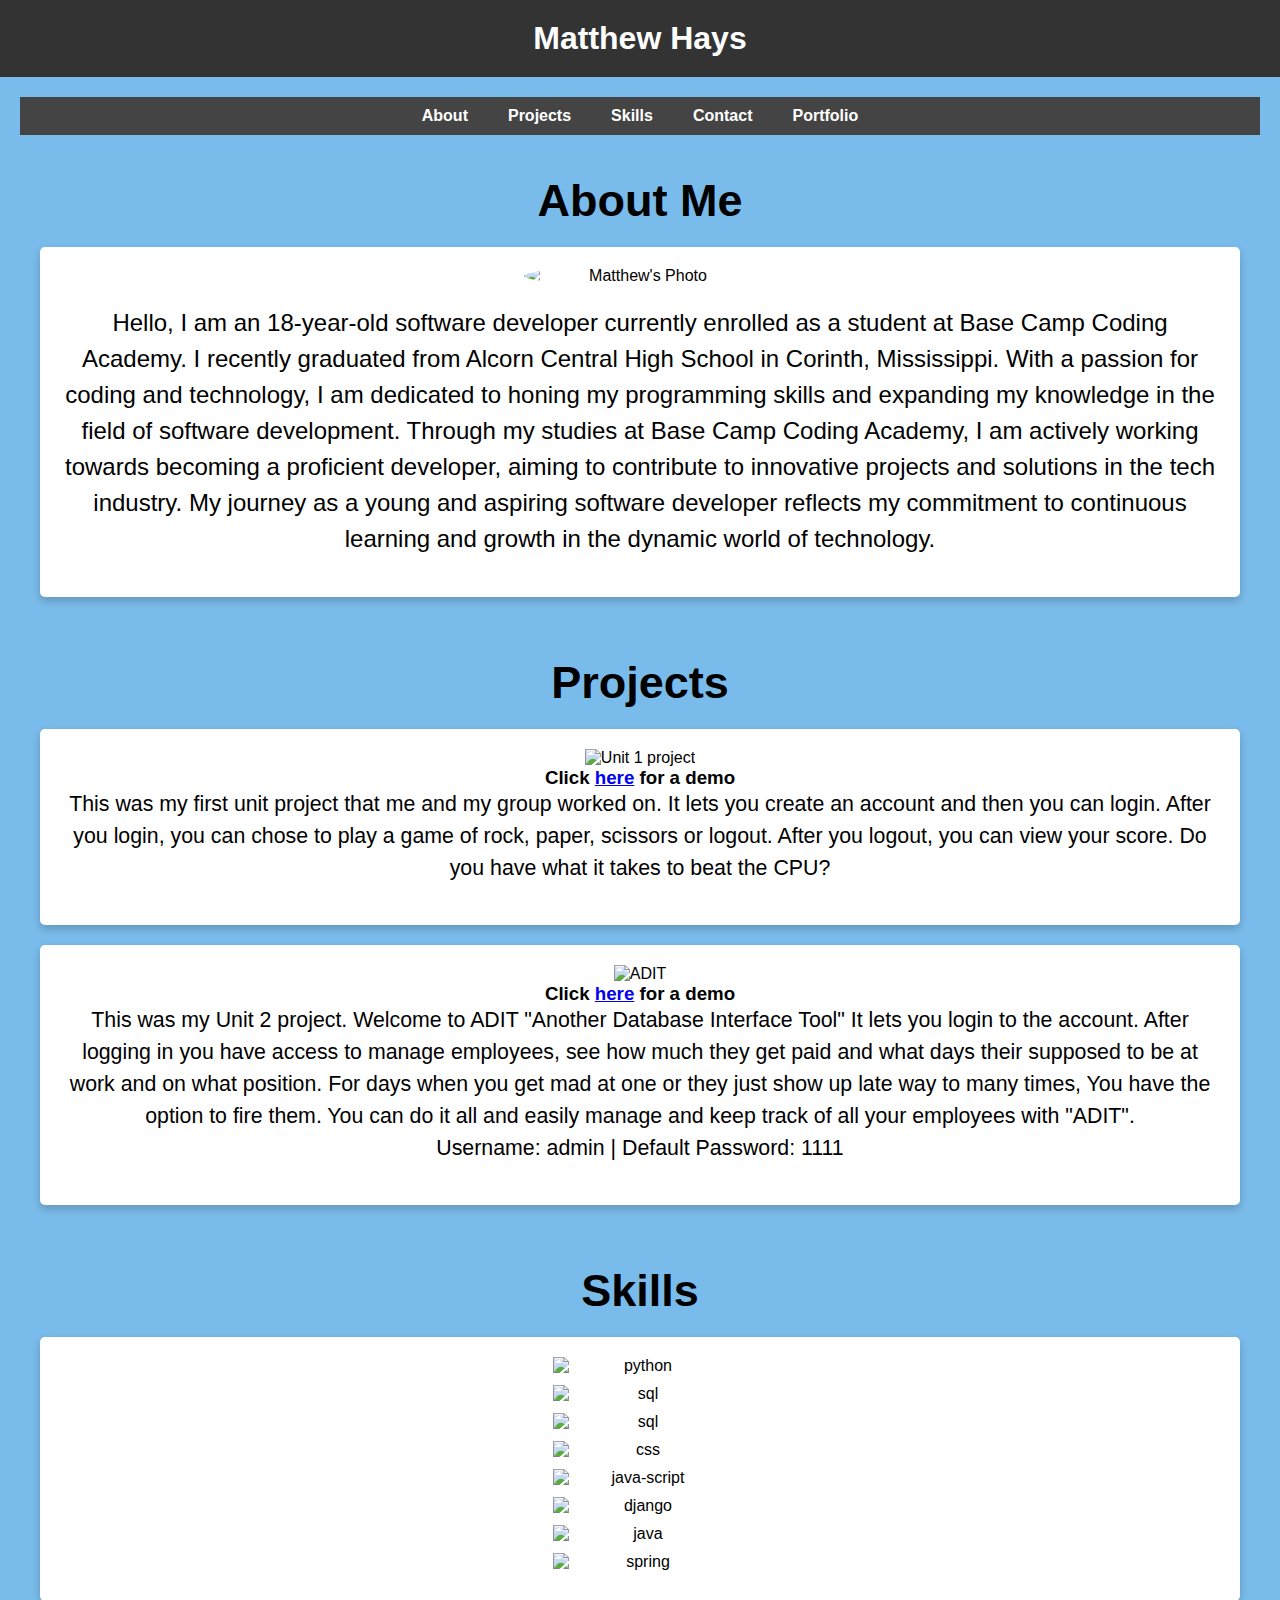
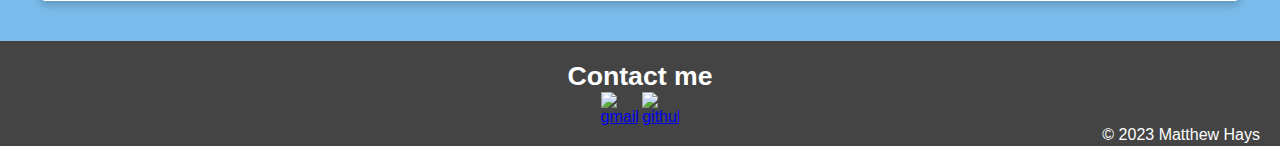
==== index.html @ 5443653b "made mobile friendly" ====
<!DOCTYPE html>
<html lang="en">
<head>
    <meta charset="UTF-8">
    <meta name="viewport" content="width=device-width, initial-scale=1.0">
    <title>My Portfolio</title>
    <link rel="stylesheet" href="styles.css">
    <link rel="shortcut icon"type="Image"href="Images/portfolio_logo.png"/>
</head>
<body>
    <header class="header">
        <h1>Matthew Hays</h1>
    </header>

    <nav class="nav">
        <ul>
            <li><a href="#about">About</a></li>
            <li><a href="#projects">Projects</a></li>
            <li><a href="#skills">Skills</a></li>
            <li><a href="#contact">Contact</a></li>
            <li><a href="">Portfolio</a></li>
        </ul>
    </nav>

    <section id="about" class="section">
        <h2>About Me</h2>
        <div class="about-content">
            <img src="Images/matthew.JPG" alt="Matthew's Photo" class="rounded-image">
            <p class="intro_body">Hello, I am an 18-year-old software developer currently enrolled as a student at Base Camp Coding Academy. I recently graduated from Alcorn Central High School in Corinth, Mississippi. With a passion for coding and technology, I am dedicated to honing my programming skills and expanding my knowledge in the field of software development. Through my studies at Base Camp Coding Academy, I am actively working towards becoming a proficient developer, aiming to contribute to innovative projects and solutions in the tech industry. My journey as a young and aspiring software developer reflects my commitment to continuous learning and growth in the dynamic world of technology.</p>
        </div>
    </section>

    <section id="projects" class="section">
        <h2>Projects</h2>

        <div class="project">
            <img src="Images/unit_1_project.png" alt="Unit 1 project" class="project-image">
            <h3>Click <a href="https://replit.com/@ocotten24/up1p" target="_blank">here</a> for a demo</h3>
            <p class="project_body">This was my first unit project that me and my group worked on. It lets you create an account and then you can login. After you login, you can chose to play a game of rock, paper, scissors or logout. After you logout, you can view your score. Do you have what it takes to beat the CPU?</p>
        </div>

        <div class="project">
            <img src="Images/adit.png" alt="ADIT" class="project-image">
            <h3>Click <a href="https://replit.com/@MatthewHays5/ADIT-Unit-2-P2" target="_blank">here</a> for a demo</h3>
            <p class="project_body">This was my Unit 2 project. Welcome to ADIT "Another Database Interface Tool" It lets you login to the account. After logging in you have access to manage employees, see how much they get paid and what days their supposed to be at work and on what position. For days when you get mad at one or they just show up late way to many times, You have the option to fire them. You can do it all and easily manage and keep track of all your employees with "ADIT".<br>Username: admin | Default Password: 1111</p>
        </div>

    </section>

    <section id="skills" class="section">
        <h2>Skills</h2>

        <div class="skills">
            <img src="Images/python_logo.png" alt="python" class="skill_logo">
            <img src="Images/sql_logo.png" alt="sql" class="skill_logo">
            <img src="Images/html_logo.png" alt="sql" class="skill_logo">
            <img src="Images/css_logo.png" alt="css" class="skill_logo">
            <img src="Images/Java-script_logo.png" alt="java-script" class="skill_logo">
            <img src="Images/django_logo.png" alt="django" class="skill_logo">
            <img src="Images/Java_logo.png" alt="java" class="skill_logo">
            <img src="Images/spring_logo.png" alt="spring" class="skill_logo">

        </div>
    </section>

    <footer class="footer">
        <section id="contact">
            <h3 class="footer_title">Contact me</h3>
            <a href="mailto:matthewhays419@gmail.com"><img src="Images/gmail_logo.png" alt="gmail" class="connect_with_me"></a>
            <a href="https://github.com/mhays24" target="_blank"><img src="Images/github_logo.png" alt="github_logo" class="connect_with_me"></a>
        </section>

        <p style="float: right;">&copy; 2023 Matthew Hays</p>
    </footer>

</body>
</html>
---- styles.css ----
* {
    margin: 0;
    padding: 0;
    box-sizing: border-box; /* Add box-sizing for consistent sizing */
}

html {
scroll-behavior: smooth;
}

/* Basic styling */
body {
    font-family: Arial, sans-serif;
    background-color: #79bbea;
}

.header, .nav, .section, .project, .footer {
    text-align: center;
    padding: 20px;
}

.header {
    background-color: #333;
    color: #ffffff;
}

.nav ul {
    list-style-type: none;
    display: flex;
    justify-content: center;
    background-color: #444;
    padding: 10px 0;
}

.nav a {
    text-decoration: none;
    color: #fff;
    font-weight: bold;
    margin: 0 20px;
}

.about-content, .project, .skills {
    background-color: #fff;
    border-radius: 5px;
    box-shadow: 0 4px 8px rgba(0, 0, 0, 0.2);
    margin: 20px;
    padding: 20px;
}

.project-image {
    max-width: 25%;
    height: auto;
}

.footer {
    background-color: #444;
    color: #fff;
}

/* Remove redundant styles */
.header h1 a {
    text-decoration: none;
    color: #fff;
}

/* New styles */
.rounded-image {
    border-radius: 50%;
    max-width: 20%;
    height: auto;
    display: block;
    margin: 0 auto 20px;
}

.section h2 {
    font-size: 45px;
    margin-bottom: 20px;
}

.intro_body {
    font-size: 24px;
    line-height: 1.5;
    margin-bottom: 20px;
    font-family: 'Montserrat', sans-serif;
}

.project_body{
    font-size: 16pt;
    line-height: 1.5;
    margin-bottom: 20px;
    font-family: 'Montserrat', sans-serif;
}

.skills {
    text-align: center; /* Center align the images */
}

.skill_logo {
    display: block; /* Display the images as block elements to stack them */
    max-width: 15%; /* Set the maximum width to 100% to make them responsive */
    margin: 0 auto; /* Center the images horizontally within the container */
    margin-bottom: 10px; /* Add some spacing between the stacked images */
}

.connect_with_me {
    max-width: 3%;
    height: auto;
}

.footer_title{
    font-size: 20pt;
}

@media (max-width: 420px) {
    .rounded-image {
        border-radius: 50%;
        max-width: 50%; /* Adjust image width for smaller screens */
        height: auto;
        display: block;
        margin: 0 auto 20px;
    }

    .section h2 {
        font-size: 30px; /* Decrease font size for smaller screens */
        margin-bottom: 20px;
    }

    .intro_body {
        font-size: 18px; /* Decrease font size for smaller screens */
        line-height: 1.5;
        margin-bottom: 20px;
        font-family: 'Montserrat', sans-serif;
    }

    .project_body {
        font-size: 14pt; /* Decrease font size for smaller screens */
        line-height: 1.5;
        margin-bottom: 20px;
        font-family: 'Montserrat', sans-serif;
    }

    .skills {
        text-align: center;
    }

    .skill_logo {
        display: inline-block; /* Display the images inline for smaller screens */
        max-width: 30px; /* Adjust maximum width for smaller screens */
        margin: 0 10px; /* Add spacing between the stacked images */
    }

    .connect_with_me {
        max-width: 20px; /* Adjust maximum width for smaller screens */
        height: auto;
    }

    .footer_title {
        font-size: 16pt; /* Decrease font size for smaller screens */
    }

    .nav {
        font-size: 6px; /* Decrease font size for navigation links */
    }
}
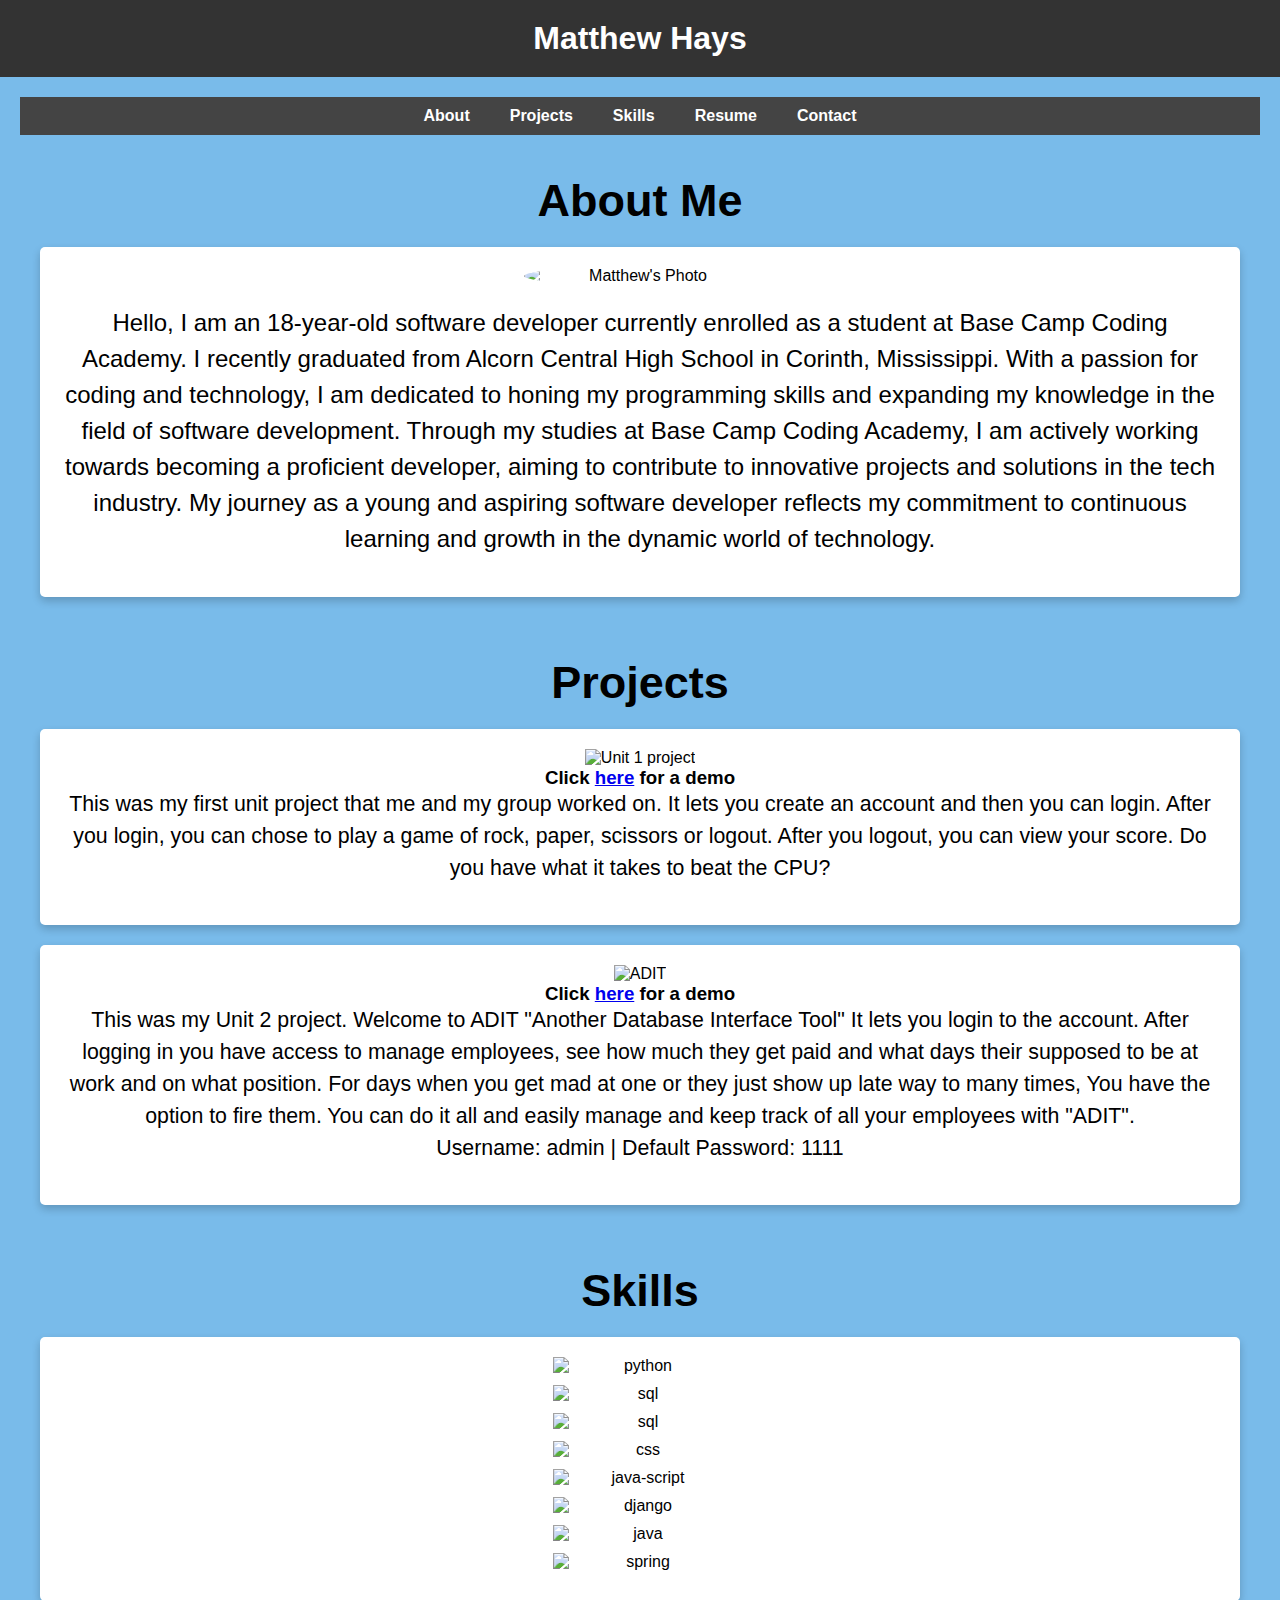
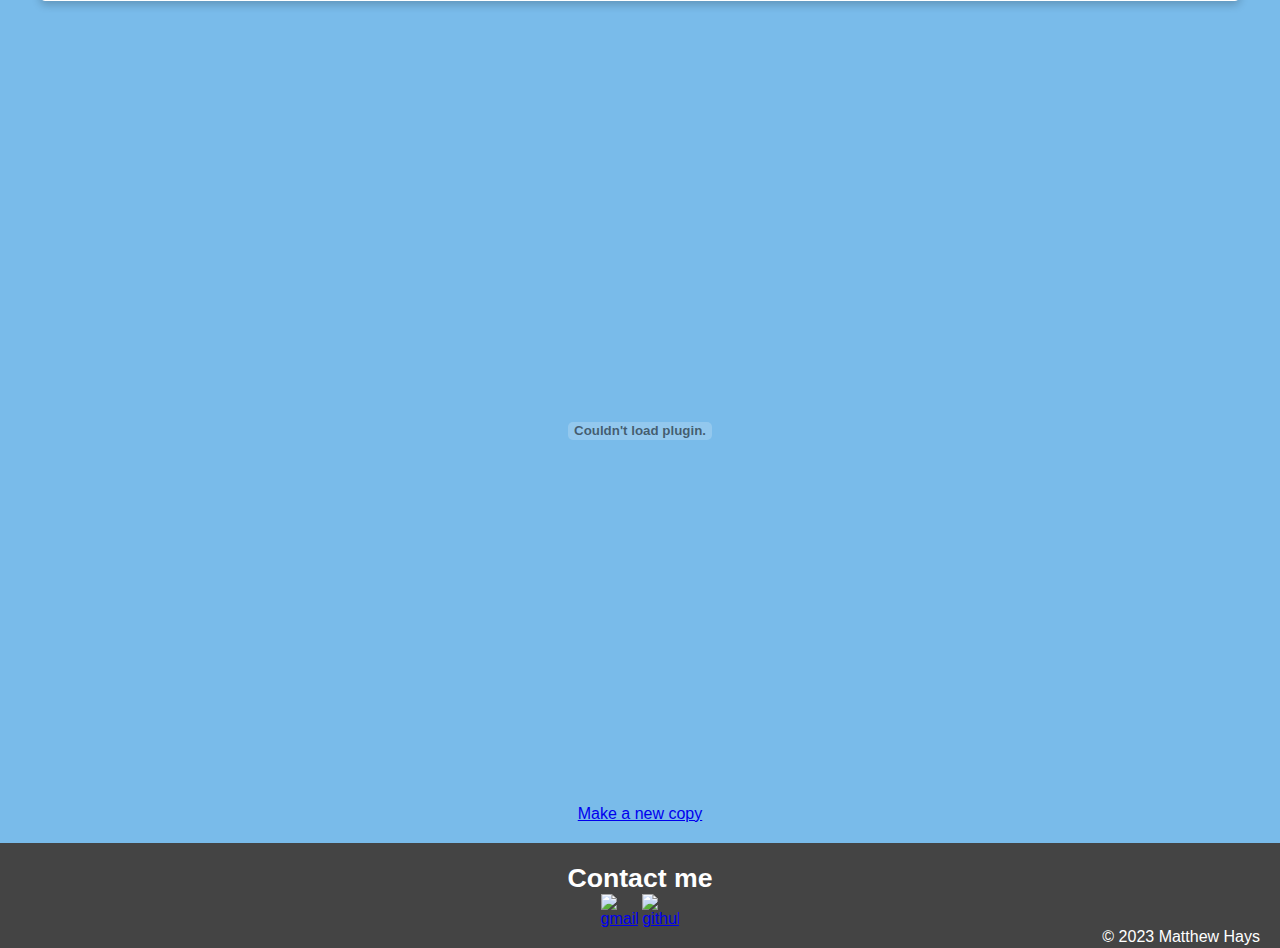
==== commit dbb5e005: "Update resume viewer" ====
--- a/index.html
+++ b/index.html
@@ -17,8 +17,8 @@
             <li><a href="#about">About</a></li>
             <li><a href="#projects">Projects</a></li>
             <li><a href="#skills">Skills</a></li>
+            <li><a href="#resume">Resume</a></li>
             <li><a href="#contact">Contact</a></li>
-            <li><a href="">Portfolio</a></li>
         </ul>
     </nav>
 
@@ -63,6 +63,11 @@
         </div>
     </section>
 
+    <section id="resume" class="section">
+        <embed src= "Resume.docx.pdf" width= "1200" height= "740"><br>
+            <a href="Resume.docx.pdf" download="Matthew's Resume">Make a new copy</a>
+        </section>
+
     <footer class="footer">
         <section id="contact">
             <h3 class="footer_title">Contact me</h3>
--- a/styles.css
+++ b/styles.css
@@ -58,7 +58,7 @@
 }
 
 /* Remove redundant styles */
-.header h1 a {
+.h1 a {
     text-decoration: none;
     color: #fff;
 }
@@ -72,7 +72,7 @@
     margin: 0 auto 20px;
 }
 
-.section h2 {
+h2 {
     font-size: 45px;
     margin-bottom: 20px;
 }
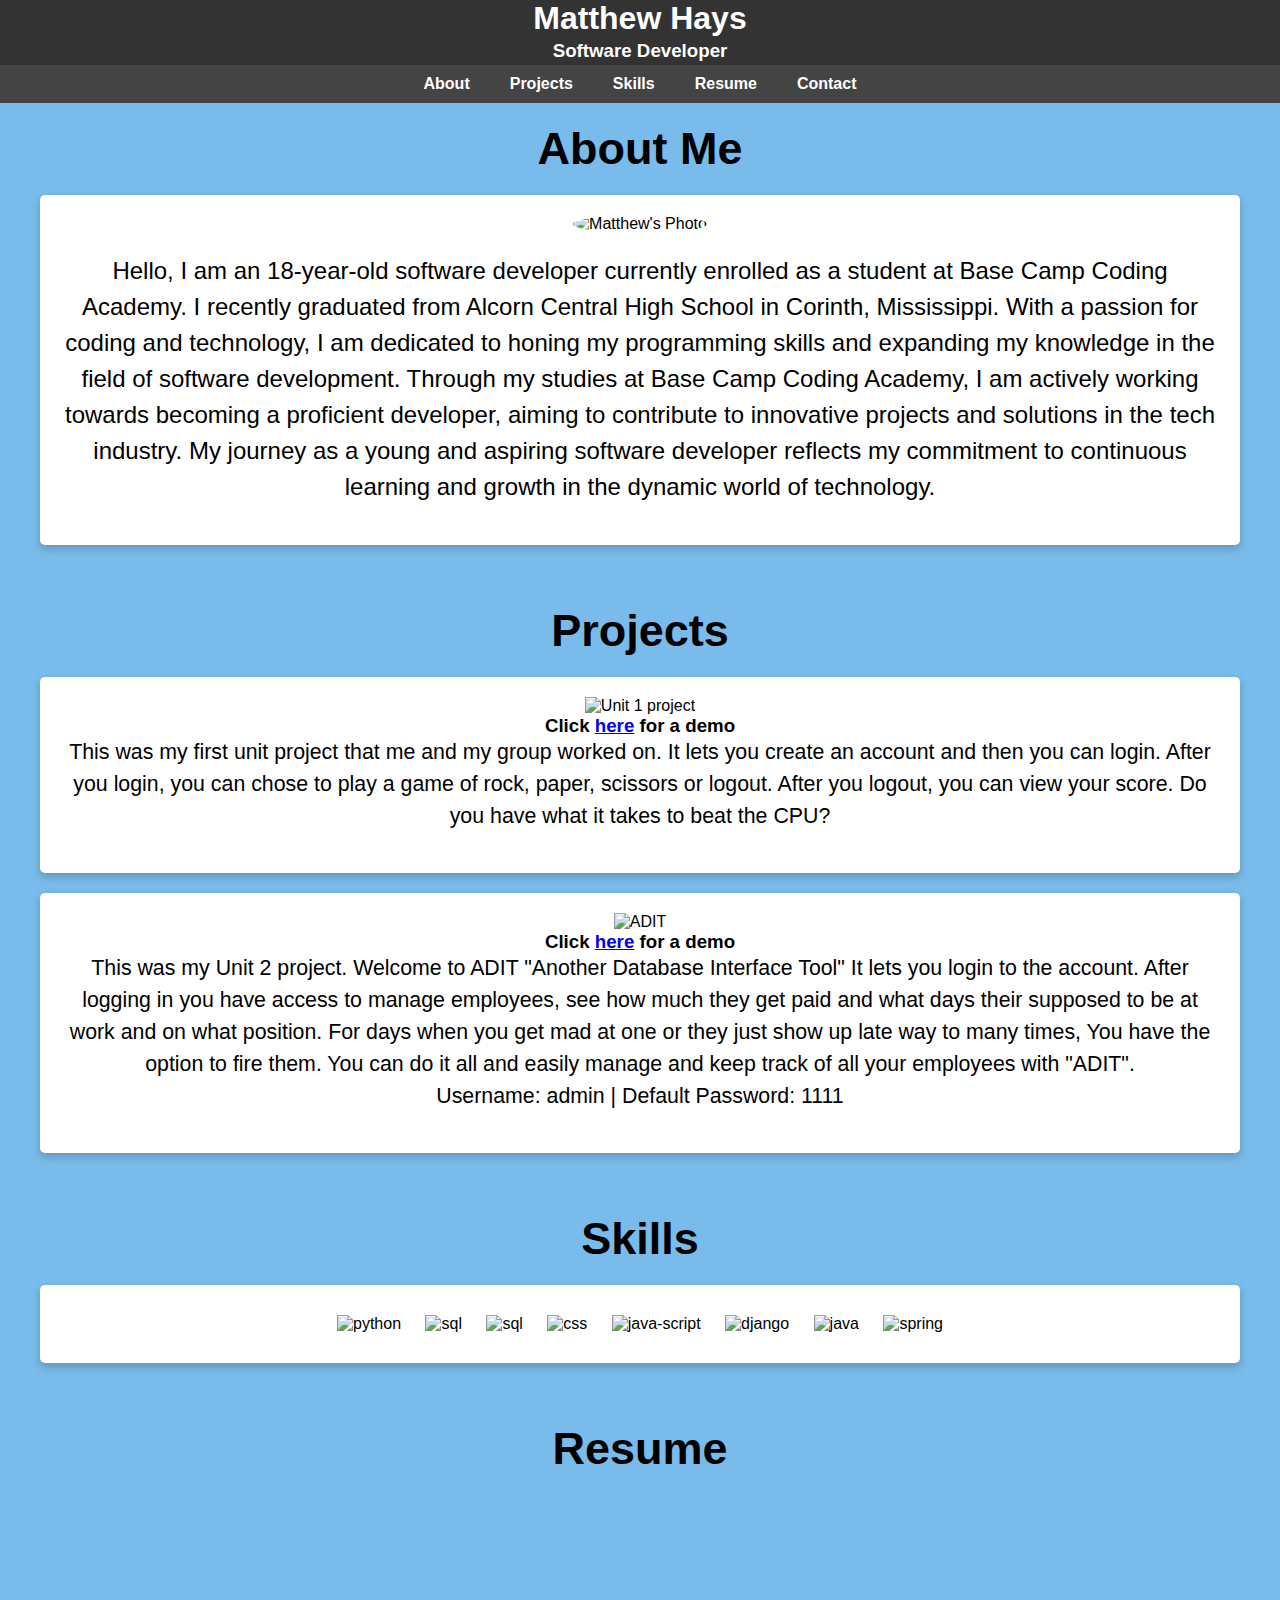
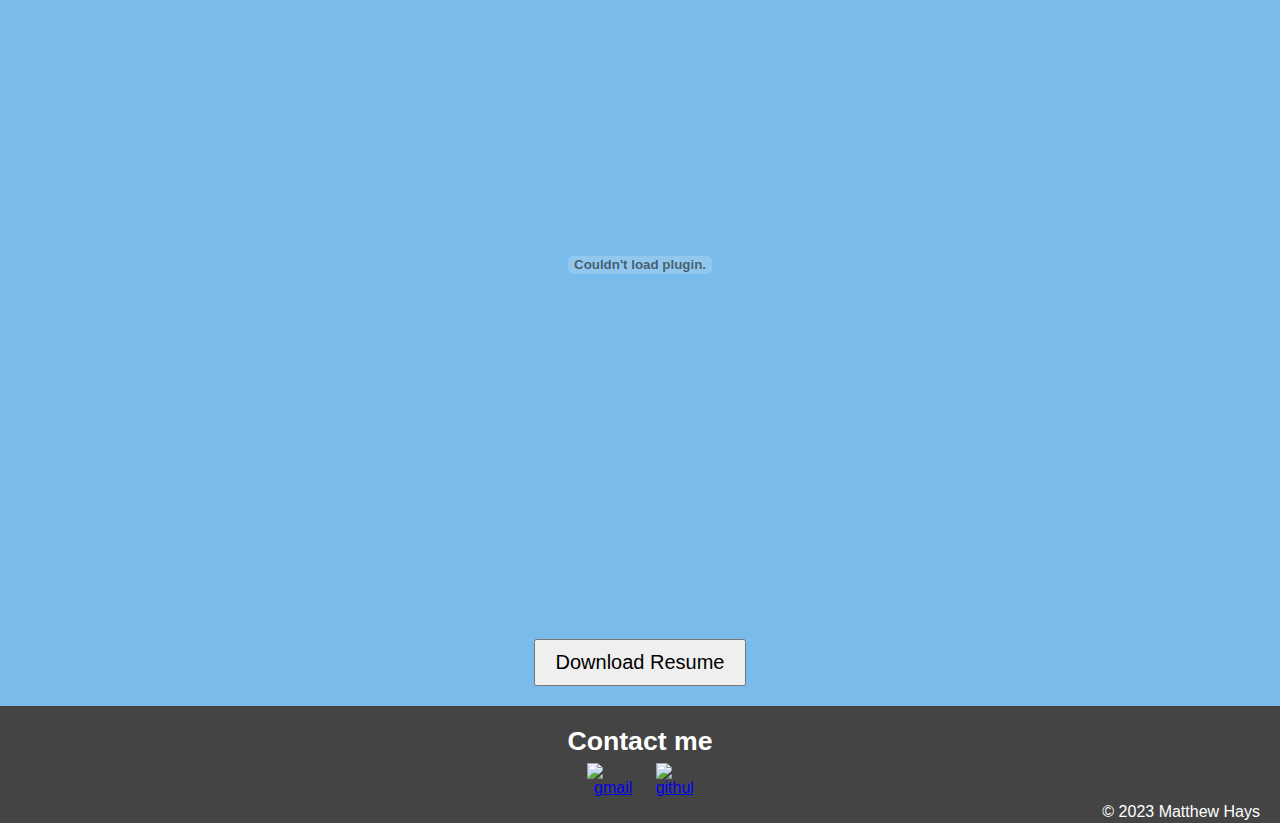
==== commit 1348aff7: "page refresh" ====
--- a/index.html
+++ b/index.html
@@ -1,82 +1,106 @@
 <!DOCTYPE html>
 <html lang="en">
+
 <head>
     <meta charset="UTF-8">
     <meta name="viewport" content="width=device-width, initial-scale=1.0">
     <title>My Portfolio</title>
     <link rel="stylesheet" href="styles.css">
-    <link rel="shortcut icon"type="Image"href="Images/portfolio_logo.png"/>
+    <link rel="shortcut icon" type="Image" href="Images/portfolio_logo.png" />
 </head>
+
 <body>
-    <header class="header">
-        <h1>Matthew Hays</h1>
-    </header>
+    <div class="header-wrapper">
+        <header class="nav_header">
+            <h1>Matthew Hays</h1>
+            <h3 class="description">Software Developer</h3>
+            <nav>
+                <ul class="click_bar">
+                    <li><a class="header_links" href="#about">About</a></li>
+                    <li><a class="header_links" href="#projects">Projects</a></li>
+                    <li><a class="header_links" href="#skills">Skills</a></li>
+                    <li><a class="header_links" href="#resume">Resume</a></li>
+                    <li><a class="header_links" href="#contact">Contact</a></li>
+                </ul>
+            </nav>
+        </header>
+    </div>
 
-    <nav class="nav">
-        <ul>
-            <li><a href="#about">About</a></li>
-            <li><a href="#projects">Projects</a></li>
-            <li><a href="#skills">Skills</a></li>
-            <li><a href="#resume">Resume</a></li>
-            <li><a href="#contact">Contact</a></li>
-        </ul>
-    </nav>
+
 
     <section id="about" class="section">
-        <h2>About Me</h2>
+        <h2 class="section_title">About Me</h2>
         <div class="about-content">
             <img src="Images/matthew.JPG" alt="Matthew's Photo" class="rounded-image">
-            <p class="intro_body">Hello, I am an 18-year-old software developer currently enrolled as a student at Base Camp Coding Academy. I recently graduated from Alcorn Central High School in Corinth, Mississippi. With a passion for coding and technology, I am dedicated to honing my programming skills and expanding my knowledge in the field of software development. Through my studies at Base Camp Coding Academy, I am actively working towards becoming a proficient developer, aiming to contribute to innovative projects and solutions in the tech industry. My journey as a young and aspiring software developer reflects my commitment to continuous learning and growth in the dynamic world of technology.</p>
+            <p class="intro_body">Hello, I am an 18-year-old software developer currently enrolled as a student at Base
+                Camp Coding Academy. I recently graduated from Alcorn Central High School in Corinth, Mississippi. With
+                a passion for coding and technology, I am dedicated to honing my programming skills and expanding my
+                knowledge in the field of software development. Through my studies at Base Camp Coding Academy, I am
+                actively working towards becoming a proficient developer, aiming to contribute to innovative projects
+                and solutions in the tech industry. My journey as a young and aspiring software developer reflects my
+                commitment to continuous learning and growth in the dynamic world of technology.</p>
         </div>
     </section>
 
     <section id="projects" class="section">
-        <h2>Projects</h2>
+        <h2 class="section_title">Projects</h2>
 
         <div class="project">
-            <img src="Images/unit_1_project.png" alt="Unit 1 project" class="project-image">
+            <img src="Images/rock_paper_scissors.jpg" alt="Unit 1 project" class="project-image">
             <h3>Click <a href="https://replit.com/@ocotten24/up1p" target="_blank">here</a> for a demo</h3>
-            <p class="project_body">This was my first unit project that me and my group worked on. It lets you create an account and then you can login. After you login, you can chose to play a game of rock, paper, scissors or logout. After you logout, you can view your score. Do you have what it takes to beat the CPU?</p>
+            <p class="project_body">This was my first unit project that me and my group worked on. It lets you create an
+                account and then you can login. After you login, you can chose to play a game of rock, paper, scissors
+                or logout. After you logout, you can view your score. Do you have what it takes to beat the CPU?</p>
         </div>
 
         <div class="project">
-            <img src="Images/adit.png" alt="ADIT" class="project-image">
+            <img src="Images/adit_background.jpg" alt="ADIT" class="project-image">
             <h3>Click <a href="https://replit.com/@MatthewHays5/ADIT-Unit-2-P2" target="_blank">here</a> for a demo</h3>
-            <p class="project_body">This was my Unit 2 project. Welcome to ADIT "Another Database Interface Tool" It lets you login to the account. After logging in you have access to manage employees, see how much they get paid and what days their supposed to be at work and on what position. For days when you get mad at one or they just show up late way to many times, You have the option to fire them. You can do it all and easily manage and keep track of all your employees with "ADIT".<br>Username: admin | Default Password: 1111</p>
+            <p class="project_body">This was my Unit 2 project. Welcome to ADIT "Another Database Interface Tool" It
+                lets you login to the account. After logging in you have access to manage employees, see how much they
+                get paid and what days their supposed to be at work and on what position. For days when you get mad at
+                one or they just show up late way to many times, You have the option to fire them. You can do it all and
+                easily manage and keep track of all your employees with "ADIT".<br>Username: admin | Default Password:
+                1111</p>
         </div>
 
     </section>
 
     <section id="skills" class="section">
-        <h2>Skills</h2>
+        <h2 class="section_title">Skills</h2>
 
         <div class="skills">
-            <img src="Images/python_logo.png" alt="python" class="skill_logo">
-            <img src="Images/sql_logo.png" alt="sql" class="skill_logo">
-            <img src="Images/html_logo.png" alt="sql" class="skill_logo">
-            <img src="Images/css_logo.png" alt="css" class="skill_logo">
-            <img src="Images/Java-script_logo.png" alt="java-script" class="skill_logo">
-            <img src="Images/django_logo.png" alt="django" class="skill_logo">
-            <img src="Images/Java_logo.png" alt="java" class="skill_logo">
-            <img src="Images/spring_logo.png" alt="spring" class="skill_logo">
+            <img src="Images/python_logo.png" alt="python" class="skill_logos">
+            <img src="Images/sql_logo.png" alt="sql" class="skill_logos">
+            <img src="Images/html_logo.png" alt="sql" class="skill_logos">
+            <img src="Images/css_logo.png" alt="css" class="skill_logos">
+            <img src="Images/Java-script_logo.png" alt="java-script" class="skill_logos">
+            <img src="Images/django_logo.png" alt="django" class="skill_logos">
+            <img src="Images/Java_logo.png" alt="java" class="skill_logos">
+            <img src="Images/spring_logo.png" alt="spring" class="skill_logos">
 
         </div>
     </section>
 
     <section id="resume" class="section">
-        <embed src= "Resume.docx.pdf" width= "1200" height= "740"><br>
-            <a href="Resume.docx.pdf" download="Matthew's Resume">Make a new copy</a>
-        </section>
+        <h2 class="section_title">Resume</h2>
+        <embed src="resume.pdf" width="1200" height="740"><br>
+        <a href="resume.pdf" download="Matthew's Resume" class="resume_button"><button>Download Resume</button></a>
+    </section>
 
     <footer class="footer">
         <section id="contact">
             <h3 class="footer_title">Contact me</h3>
-            <a href="mailto:matthewhays419@gmail.com"><img src="Images/gmail_logo.png" alt="gmail" class="connect_with_me"></a>
-            <a href="https://github.com/mhays24" target="_blank"><img src="Images/github_logo.png" alt="github_logo" class="connect_with_me"></a>
+            <a href="mailto:matthewhays419@gmail.com"><img src="Images/gmail_logo.png" alt="gmail"
+                    class="gmail_logo"></a>
+            <a href="https://github.com/mhays24" target="_blank"><img src="Images/github_logo.png" alt="github_logo"
+                    class="hub_logo"></a>
         </section>
 
-        <p style="float: right;">&copy; 2023 Matthew Hays</p>
+        <p class="trademark">&copy; 2023 Matthew Hays</p>
     </footer>
 
 </body>
+<script src="app.js"></script>
+
 </html>--- a/styles.css
+++ b/styles.css
@@ -1,30 +1,42 @@
 * {
     margin: 0;
     padding: 0;
-    box-sizing: border-box; /* Add box-sizing for consistent sizing */
+    box-sizing: border-box;
 }
 
 html {
-scroll-behavior: smooth;
-}
-
-/* Basic styling */
+    scroll-behavior: smooth;
+}
+
+
 body {
     font-family: Arial, sans-serif;
     background-color: #79bbea;
 }
 
-.header, .nav, .section, .project, .footer {
+.description {
+    padding: 3px;
+
+}
+
+.section,
+.project {
     text-align: center;
     padding: 20px;
 }
 
-.header {
+.footer {
+    text-align: center;
+    padding: 20px;
+}
+
+.nav_header {
+    text-align: center;
     background-color: #333;
     color: #ffffff;
 }
 
-.nav ul {
+.click_bar {
     list-style-type: none;
     display: flex;
     justify-content: center;
@@ -32,14 +44,20 @@
     padding: 10px 0;
 }
 
-.nav a {
+.header_links {
     text-decoration: none;
     color: #fff;
     font-weight: bold;
-    margin: 0 20px;
-}
-
-.about-content, .project, .skills {
+    margin: 20px;
+}
+
+.header_links:hover {
+    color: #79bbea;
+}
+
+.about-content,
+.project,
+.skills {
     background-color: #fff;
     border-radius: 5px;
     box-shadow: 0 4px 8px rgba(0, 0, 0, 0.2);
@@ -57,22 +75,15 @@
     color: #fff;
 }
 
-/* Remove redundant styles */
-.h1 a {
-    text-decoration: none;
-    color: #fff;
-}
-
-/* New styles */
 .rounded-image {
-    border-radius: 50%;
-    max-width: 20%;
-    height: auto;
-    display: block;
+    border-radius: 60%;
+    width: 240px;
+    height: 200px;
+    object-fit: cover;
     margin: 0 auto 20px;
 }
 
-h2 {
+.section_title {
     font-size: 45px;
     margin-bottom: 20px;
 }
@@ -84,56 +95,101 @@
     font-family: 'Montserrat', sans-serif;
 }
 
-.project_body{
+.project_body {
     font-size: 16pt;
     line-height: 1.5;
     margin-bottom: 20px;
     font-family: 'Montserrat', sans-serif;
 }
 
-.skills {
-    text-align: center; /* Center align the images */
-}
-
-.skill_logo {
-    display: block; /* Display the images as block elements to stack them */
-    max-width: 15%; /* Set the maximum width to 100% to make them responsive */
-    margin: 0 auto; /* Center the images horizontally within the container */
-    margin-bottom: 10px; /* Add some spacing between the stacked images */
-}
-
-.connect_with_me {
+.skill_logos {
+    width: 100px;
+    height: 100px;
+    margin: 10px;
+    cursor: pointer;
+    transition: transform 0.1s ease-in-out;
+}
+
+.skill_logos:hover {
+    transform: scale(1.1);
+}
+
+.gmail_logo {
+    max-width: 52px;
+    height: auto;
+    margin: 6px;
+}
+
+.hub_logo {
     max-width: 3%;
     height: auto;
-}
-
-.footer_title{
+    margin: 6px;
+}
+
+.footer_title {
     font-size: 20pt;
 }
+
+.resume_button button {
+    font-size: 20px;
+    padding: 10px 20px;
+}
+
+.trademark {
+    float: right;
+}
+
+
+
+
+
+
+
+
+
+
+
+
+
+
+
+
+
+
+
+
+
+
+
+
 
 @media (max-width: 420px) {
     .rounded-image {
         border-radius: 50%;
-        max-width: 50%; /* Adjust image width for smaller screens */
+        max-width: 50%;
+        /* Adjust image width for smaller screens */
         height: auto;
         display: block;
         margin: 0 auto 20px;
     }
 
     .section h2 {
-        font-size: 30px; /* Decrease font size for smaller screens */
+        font-size: 30px;
+        /* Decrease font size for smaller screens */
         margin-bottom: 20px;
     }
 
     .intro_body {
-        font-size: 18px; /* Decrease font size for smaller screens */
+        font-size: 18px;
+        /* Decrease font size for smaller screens */
         line-height: 1.5;
         margin-bottom: 20px;
         font-family: 'Montserrat', sans-serif;
     }
 
     .project_body {
-        font-size: 14pt; /* Decrease font size for smaller screens */
+        font-size: 14pt;
+        /* Decrease font size for smaller screens */
         line-height: 1.5;
         margin-bottom: 20px;
         font-family: 'Montserrat', sans-serif;
@@ -143,22 +199,28 @@
         text-align: center;
     }
 
-    .skill_logo {
-        display: inline-block; /* Display the images inline for smaller screens */
-        max-width: 30px; /* Adjust maximum width for smaller screens */
-        margin: 0 10px; /* Add spacing between the stacked images */
+    .skill_logos {
+        display: inline-block;
+        /* Display the images inline for smaller screens */
+        max-width: 30px;
+        /* Adjust maximum width for smaller screens */
+        margin: 0 10px;
+        /* Add spacing between the stacked images */
     }
 
     .connect_with_me {
-        max-width: 20px; /* Adjust maximum width for smaller screens */
+        max-width: 20px;
+        /* Adjust maximum width for smaller screens */
         height: auto;
     }
 
     .footer_title {
-        font-size: 16pt; /* Decrease font size for smaller screens */
+        font-size: 16pt;
+        /* Decrease font size for smaller screens */
     }
 
     .nav {
-        font-size: 6px; /* Decrease font size for navigation links */
+        font-size: 6px;
+        /* Decrease font size for navigation links */
     }
 }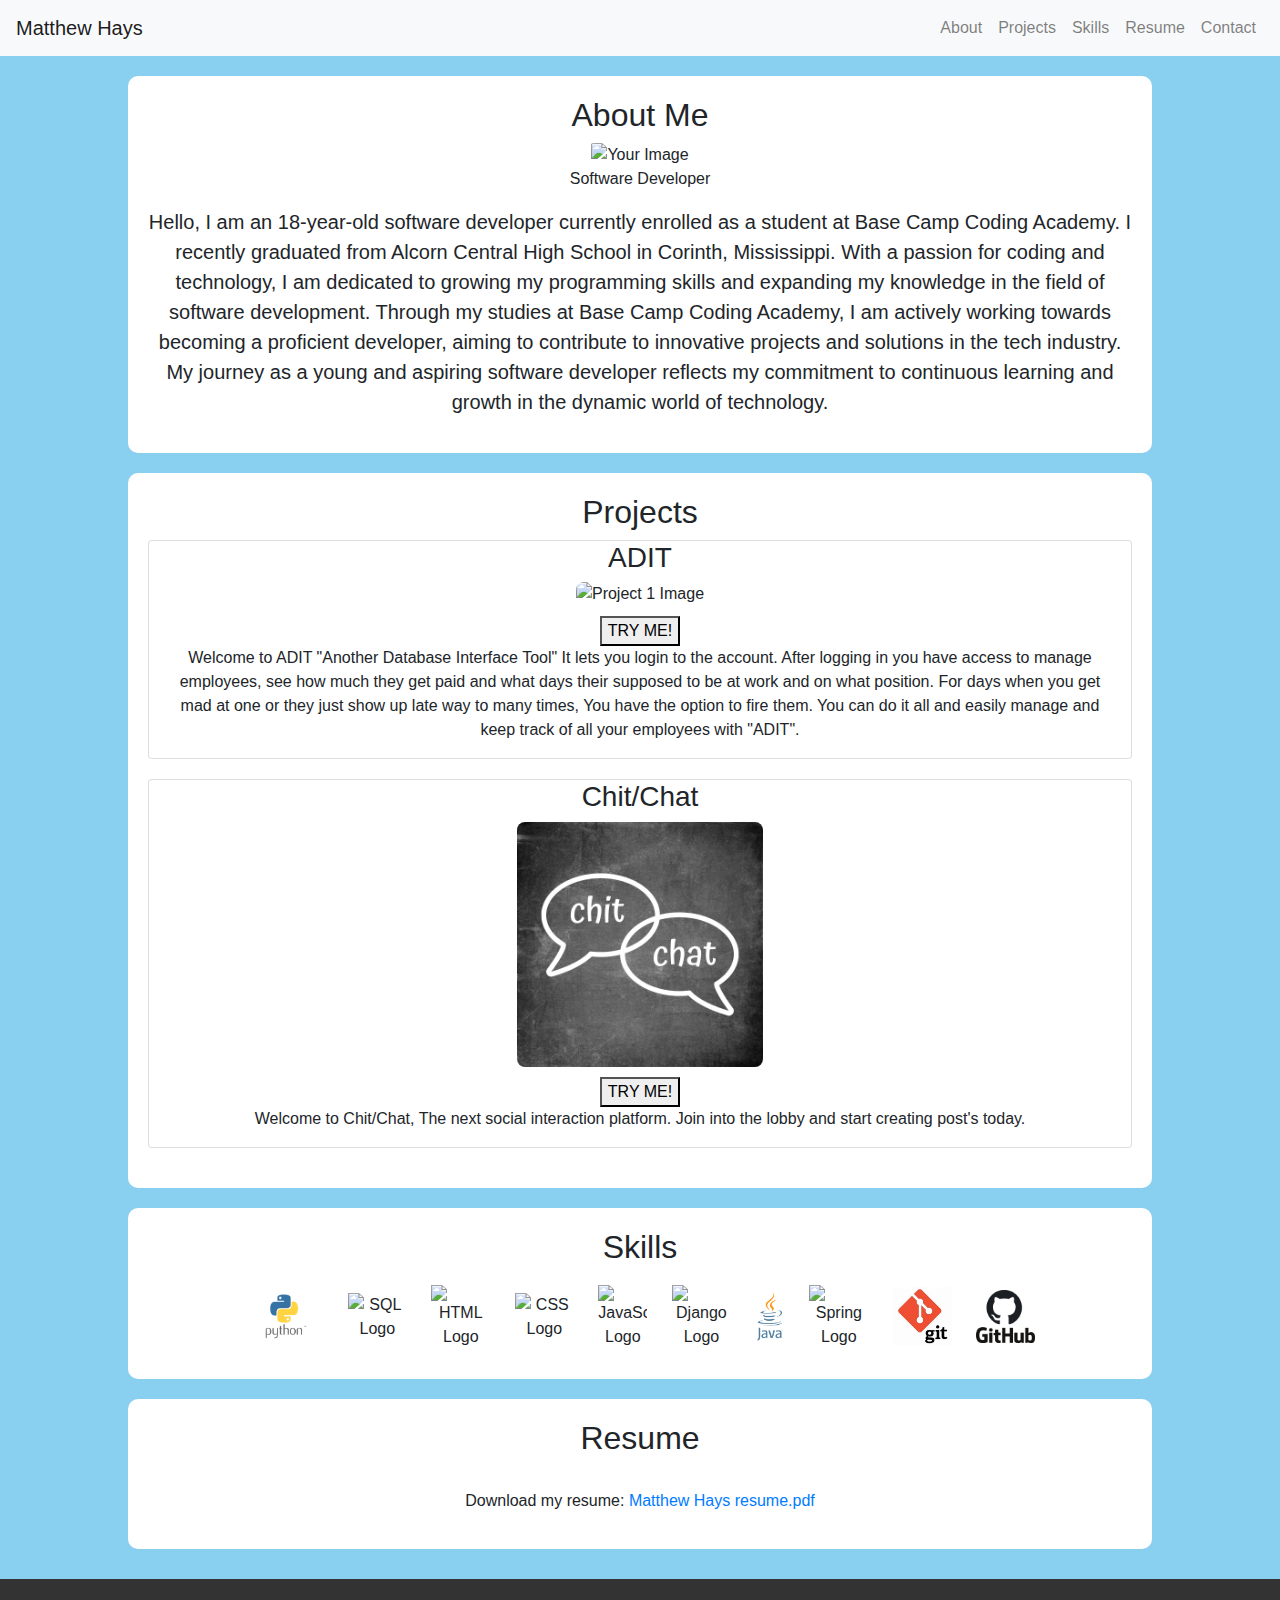
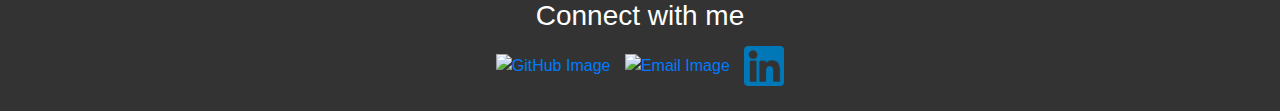
==== commit 146735b8: "January update - page redesign" ====
--- a/index.html
+++ b/index.html
@@ -3,104 +3,152 @@
 
 <head>
     <meta charset="UTF-8">
-    <meta name="viewport" content="width=device-width, initial-scale=1.0">
-    <title>My Portfolio</title>
-    <link rel="stylesheet" href="styles.css">
-    <link rel="shortcut icon" type="Image" href="Images/portfolio_logo.png" />
+    <meta name="viewport" content="width=device-width, initial-scale=1">
+    <title>Portfolio</title>
+    <link rel="stylesheet" href="https://stackpath.bootstrapcdn.com/bootstrap/4.5.2/css/bootstrap.min.css">
+    <link href="styles.css" rel="stylesheet" type="text/css">
+
 </head>
 
 <body>
-    <div class="header-wrapper">
-        <header class="nav_header">
-            <h1>Matthew Hays</h1>
-            <h3 class="description">Software Developer</h3>
-            <nav>
-                <ul class="click_bar">
-                    <li><a class="header_links" href="#about">About</a></li>
-                    <li><a class="header_links" href="#projects">Projects</a></li>
-                    <li><a class="header_links" href="#skills">Skills</a></li>
-                    <li><a class="header_links" href="#resume">Resume</a></li>
-                    <li><a class="header_links" href="#contact">Contact</a></li>
-                </ul>
-            </nav>
-        </header>
-    </div>
+
+    <!-- Navigation Bar -->
+    <nav class="navbar navbar-expand-lg navbar-light bg-light">
+        <a class="navbar-brand" href="#">Matthew Hays</a>
+        <button class="navbar-toggler" type="button" data-toggle="collapse" data-target="#navbarNav"
+            aria-controls="navbarNav" aria-expanded="false" aria-label="Toggle navigation">
+            <span class="navbar-toggler-icon"></span>
+        </button>
+        <div class="collapse navbar-collapse" id="navbarNav">
+            <ul class="navbar-nav ml-auto">
+                <li class="nav-item"><a class="nav-link" href="#about">About</a></li>
+                <li class="nav-item"><a class="nav-link" href="#projects">Projects</a></li>
+                <li class="nav-item"><a class="nav-link" href="#skills">Skills</a></li>
+                <li class="nav-item"><a class="nav-link" href="#resume">Resume</a></li>
+                <li class="nav-item"><a class="nav-link" href="#contact">Contact</a></li>
+            </ul>
+        </div>
+    </nav>
+
+    <section id="about" class="section-container">
+        <h2>About Me</h2>
+        <div>
+            <img src="Images/matthew.JPG" alt="Your Image" style="max-width: 25%; border-radius: 5%;">
+        </div>
+        <p>Software Developer</p>
+        <p class="about-description">
+            Hello, I am an 18-year-old software developer currently enrolled as a student at Base Camp Coding Academy. I
+            recently graduated from Alcorn Central High School in Corinth, Mississippi. With a passion for coding and
+            technology, I am dedicated to growing my programming skills and expanding my knowledge in the field of
+            software development. Through my studies at Base Camp Coding Academy, I am actively working towards becoming
+            a proficient developer, aiming to contribute to innovative projects and solutions in the tech industry. My
+            journey as a young and aspiring software developer reflects my commitment to continuous learning and growth
+            in the dynamic world of technology.
+        </p>
+    </section>
+
+    <!-- Projects Section -->
+    <section id="projects" class="section-container">
+        <h2>Projects</h2>
+        <div class="card">
+            <h3>ADIT</h3>
+            <img src="/Images/adit_background.jpg" alt="Project 1 Image" class="project-image">
+            <div class="project-description">
+                <a href="https://replit.com/@MatthewHays5/ADIT-Unit-2-P2?v=1" target="_blank"><button type="button">TRY ME!</button></a>
+                <p>Welcome to ADIT "Another Database Interface Tool" It lets you login to
+                    the account. After logging in you have access to manage employees, see how much they get paid and
+                    what days their supposed to be at work and on what position. For days when you get mad at one or
+                    they just show up late way to many times, You have the option to fire them. You can do it all and
+                    easily manage and keep track of all your employees with "ADIT".</p>
+            </div>
+        </div>
+        <div class="card">
+            <h3>Chit/Chat</h3>
+            <img src="Images/chit_chat.png" alt="Project 2 Image" class="project-image">
+            <div class="project-description">
+                <a href="https://mychitchat-8a33745c0967.herokuapp.com/" target="_blank"><button type="button">TRY ME!</button></a>
+                <p>Welcome to Chit/Chat, The next social interaction platform. Join into the lobby and start creating post's today.</p>
+            </div>
+        </div>
+    </section>
+
+    <!-- Skills Section -->
+    <section id="skills" class="section-container">
+        <h2>Skills</h2>
+        <div>
+            <!-- Python -->
+            <img src="Images/python_logo.png" alt="Python Logo" class="python-skill-logo" data-name="Python">
+
+            <!-- SQL -->
+            <img src="Images/sql_logo.png" alt="SQL Logo" class="sql-skill-logo" data-name="SQL">
+
+            <!-- HTML -->
+            <img src="Images/html_logo.png" alt="HTML Logo" class="html-skill-logo" data-name="HTML">
+
+            <!-- CSS -->
+            <img src="Images/css_logo.png" alt="CSS Logo" class="css-skill-logo" data-name="CSS">
+
+            <!-- JavaScript -->
+            <img src="Images/Java-script_logo.png" alt="JavaScript Logo" class="java-script-skill-logo"
+                data-name="Javascript">
+
+            <!-- Django -->
+            <img src="Images/django_logo.png" alt="Django Logo" class="django-skill-logo" data-name="Django">
+
+            <!-- Java -->
+            <img src="Images/Java_logo.png" alt="Java Logo" class="java-skill-logo" data-name="Java">
+
+            <!-- Spring -->
+            <img src="Images/spring_logo.png" alt="Spring Logo" class="spring-skill-logo" data-name="Spring">
+
+            <!-- Git -->
+            <img src="Images/git_logo.png" alt="Git Logo" class="git-skill-logo" data-name="Git">
+
+            <!-- Github-->
+            <img src="Images/github_logo1.png" alt="Github Logo" class="github-skill-logo" data-name="Github">
+        </div>
+    </section>
+
+    <!-- Resume Section -->
+    <section id="resume" class="section-container">
+        <h2>Resume</h2>
+        <embed src="Matthew Hays resume.pdf" width="1170" height="740"><br>
+        <p>
+            Download my resume: <a href="Matthew Hays resume.pdf" target="_blank" download>Matthew Hays resume.pdf</a>
+    </section>
+
+    <!-- Footer -->
+    <footer id="contact" class="text-center"
+        style="background-color: #333; color: white; padding: 20px; margin-top: 30px;">
+        <div>
+            <h3>Connect with me</h3>
+            <div class="footer-image-container">
+                <a href="https://github.com/mhays24" target="_blank" title="GitHub">
+                    <img src="Images/github_logo.png" alt="GitHub Image" class="footer-image">
+                    <span class="footer-text">GitHub</span>
+                </a>
+            </div>
+            <div class="footer-image-container">
+                <a href="mailto:matthewhays419@gmail.com" title="Email">
+                    <img src="Images/gmail_logo.png" alt="Email Image" class="footer-image">
+                    <span class="footer-text">Email</span>
+                </a>
+            </div>
+            <div class="footer-image-container">
+                <a href="https://www.linkedin.com/in/matthewhays12" target="_blank" title="LinkedIn">
+                    <img src="Images/linkedin_logo.png" alt="LinkedIn Image" class="footer-image">
+                    <span class="footer-text">LinkedIn</span>
+                </a>
+            </div>
+        </div>
+    </footer>
 
 
 
-    <section id="about" class="section">
-        <h2 class="section_title">About Me</h2>
-        <div class="about-content">
-            <img src="Images/matthew.JPG" alt="Matthew's Photo" class="rounded-image">
-            <p class="intro_body">Hello, I am an 18-year-old software developer currently enrolled as a student at Base
-                Camp Coding Academy. I recently graduated from Alcorn Central High School in Corinth, Mississippi. With
-                a passion for coding and technology, I am dedicated to honing my programming skills and expanding my
-                knowledge in the field of software development. Through my studies at Base Camp Coding Academy, I am
-                actively working towards becoming a proficient developer, aiming to contribute to innovative projects
-                and solutions in the tech industry. My journey as a young and aspiring software developer reflects my
-                commitment to continuous learning and growth in the dynamic world of technology.</p>
-        </div>
-    </section>
-
-    <section id="projects" class="section">
-        <h2 class="section_title">Projects</h2>
-
-        <div class="project">
-            <img src="Images/rock_paper_scissors.jpg" alt="Unit 1 project" class="project-image">
-            <h3>Click <a href="https://replit.com/@ocotten24/up1p" target="_blank">here</a> for a demo</h3>
-            <p class="project_body">This was my first unit project that me and my group worked on. It lets you create an
-                account and then you can login. After you login, you can chose to play a game of rock, paper, scissors
-                or logout. After you logout, you can view your score. Do you have what it takes to beat the CPU?</p>
-        </div>
-
-        <div class="project">
-            <img src="Images/adit_background.jpg" alt="ADIT" class="project-image">
-            <h3>Click <a href="https://replit.com/@MatthewHays5/ADIT-Unit-2-P2" target="_blank">here</a> for a demo</h3>
-            <p class="project_body">This was my Unit 2 project. Welcome to ADIT "Another Database Interface Tool" It
-                lets you login to the account. After logging in you have access to manage employees, see how much they
-                get paid and what days their supposed to be at work and on what position. For days when you get mad at
-                one or they just show up late way to many times, You have the option to fire them. You can do it all and
-                easily manage and keep track of all your employees with "ADIT".<br>Username: admin | Default Password:
-                1111</p>
-        </div>
-
-    </section>
-
-    <section id="skills" class="section">
-        <h2 class="section_title">Skills</h2>
-
-        <div class="skills">
-            <img src="Images/python_logo.png" alt="python" class="skill_logos">
-            <img src="Images/sql_logo.png" alt="sql" class="skill_logos">
-            <img src="Images/html_logo.png" alt="sql" class="skill_logos">
-            <img src="Images/css_logo.png" alt="css" class="skill_logos">
-            <img src="Images/Java-script_logo.png" alt="java-script" class="skill_logos">
-            <img src="Images/django_logo.png" alt="django" class="skill_logos">
-            <img src="Images/Java_logo.png" alt="java" class="skill_logos">
-            <img src="Images/spring_logo.png" alt="spring" class="skill_logos">
-
-        </div>
-    </section>
-
-    <section id="resume" class="section">
-        <h2 class="section_title">Resume</h2>
-        <embed src="resume.pdf" width="1200" height="740"><br>
-        <a href="resume.pdf" download="Matthew's Resume" class="resume_button"><button>Download Resume</button></a>
-    </section>
-
-    <footer class="footer">
-        <section id="contact">
-            <h3 class="footer_title">Contact me</h3>
-            <a href="mailto:matthewhays419@gmail.com"><img src="Images/gmail_logo.png" alt="gmail"
-                    class="gmail_logo"></a>
-            <a href="https://github.com/mhays24" target="_blank"><img src="Images/github_logo.png" alt="github_logo"
-                    class="hub_logo"></a>
-        </section>
-
-        <p class="trademark">&copy; 2023 Matthew Hays</p>
-    </footer>
-
+    <script src="app.js"></script>
+    <script src="https://code.jquery.com/jquery-3.5.1.slim.min.js" crossorigin="anonymous"></script>
+    <script src="https://cdn.jsdelivr.net/npm/@popperjs/core@2.9.3/dist/umd/popper.min.js" crossorigin="anonymous"></script>
+    <script src="https://stackpath.bootstrapcdn.com/bootstrap/4.5.2/js/bootstrap.min.js" crossorigin="anonymous"></script>
 </body>
-<script src="app.js"></script>
 
 </html>--- a/styles.css
+++ b/styles.css
@@ -1,226 +1,160 @@
 * {
-    margin: 0;
-    padding: 0;
-    box-sizing: border-box;
+    font-family: 'Franklin Gothic Medium', 'Arial Narrow', Arial, sans-serif;
+}
+
+body {
+    background-color: #89CFF0;
+    overflow-x: hidden;
 }
 
 html {
     scroll-behavior: smooth;
 }
 
-
-body {
-    font-family: Arial, sans-serif;
-    background-color: #79bbea;
+.about-description {
+    font-size: 20px;
 }
 
-.description {
-    padding: 3px;
-
+.section-container {
+    background-color: white;
+    padding: 20px;
+    margin: 20px 0;
+    border-radius: 10px;
+    text-align: center;
+    max-width: 80%;
+    margin: 20px auto;
 }
 
-.section,
-.project {
-    text-align: center;
-    padding: 20px;
+.card {
+    display: flex;
+    flex-direction: column;
+    align-items: center;
+    text-align: left;
+    margin-bottom: 20px;
 }
 
-.footer {
-    text-align: center;
-    padding: 20px;
+.project-image {
+    max-width: 100%;
+    height: auto;
+    margin-bottom: 10px;
+    border-radius: 8px;
 }
 
-.nav_header {
-    text-align: center;
-    background-color: #333;
-    color: #ffffff;
+.python-skill-logo {
+    max-width: 8%;
+    height: auto;
+    margin: 10px;
 }
 
-.click_bar {
-    list-style-type: none;
-    display: flex;
-    justify-content: center;
-    background-color: #444;
-    padding: 10px 0;
+.sql-skill-logo {
+    max-width: 6%;
+    height: auto;
+    margin: 10px;
 }
 
-.header_links {
-    text-decoration: none;
-    color: #fff;
-    font-weight: bold;
-    margin: 20px;
+.html-skill-logo {
+    max-width: 6%;
+    height: auto;
+    margin: 10px;
 }
 
-.header_links:hover {
-    color: #79bbea;
+.css-skill-logo {
+    max-width: 6%;
+    height: auto;
+    margin: 10px;
 }
 
-.about-content,
-.project,
-.skills {
-    background-color: #fff;
-    border-radius: 5px;
-    box-shadow: 0 4px 8px rgba(0, 0, 0, 0.2);
-    margin: 20px;
-    padding: 20px;
+.java-script-skill-logo {
+    max-width: 5%;
+    height: auto;
+    margin: 10px;
+}
+
+.django-skill-logo {
+    max-width: 6%;
+    height: auto;
+    margin: 10px;
+}
+
+.java-skill-logo {
+    max-width: 3%;
+    height: auto;
+    margin: 10px;
+}
+
+.spring-skill-logo {
+    max-width: 6%;
+    height: auto;
+    margin: 10px;
+}
+
+.git-skill-logo {
+    max-width: 6%;
+    height: auto;
+    margin: 10px;
+}
+
+.github-skill-logo {
+    max-width: 6%;
+    height: auto;
+    margin: 10px;
+}
+
+/* hover effect */
+.python-skill-logo:hover,
+.sql-skill-logo:hover,
+.html-skill-logo:hover,
+.css-skill-logo:hover,
+.java-script-skill-logo:hover,
+.django-skill-logo:hover,
+.java-skill-logo:hover,
+.spring-skill-logo:hover,
+.git-skill-logo:hover,
+.github-skill-logo:hover {
+    transform: scale(1.1);
+}
+
+.footer-image-container {
+    display: inline-block;
+    position: relative;
+}
+
+.footer-image {
+    width: 40px;
+    height: 40px;
+    margin: 5px;
+    transition: transform 0.3s ease-in-out;
+}
+
+.footer-image:hover {
+    transform: scale(1.2);
+}
+
+.footer-text {
+    display: none;
+    position: absolute;
+    bottom: -25px;
+    left: 50%;
+    transform: translateX(-50%);
+    color: white;
+}
+
+.footer-image-container:hover .footer-text {
+    display: block;
 }
 
 .project-image {
     max-width: 25%;
-    height: auto;
+
 }
 
-.footer {
-    background-color: #444;
-    color: #fff;
+.project-description {
+    max-width: 95%;
+    text-align: center;
 }
 
-.rounded-image {
-    border-radius: 60%;
-    width: 240px;
-    height: 200px;
-    object-fit: cover;
-    margin: 0 auto 20px;
-}
-
-.section_title {
-    font-size: 45px;
-    margin-bottom: 20px;
-}
-
-.intro_body {
-    font-size: 24px;
-    line-height: 1.5;
-    margin-bottom: 20px;
-    font-family: 'Montserrat', sans-serif;
-}
-
-.project_body {
-    font-size: 16pt;
-    line-height: 1.5;
-    margin-bottom: 20px;
-    font-family: 'Montserrat', sans-serif;
-}
-
-.skill_logos {
-    width: 100px;
-    height: 100px;
-    margin: 10px;
-    cursor: pointer;
-    transition: transform 0.1s ease-in-out;
-}
-
-.skill_logos:hover {
-    transform: scale(1.1);
-}
-
-.gmail_logo {
-    max-width: 52px;
-    height: auto;
-    margin: 6px;
-}
-
-.hub_logo {
-    max-width: 3%;
-    height: auto;
-    margin: 6px;
-}
-
-.footer_title {
-    font-size: 20pt;
-}
-
-.resume_button button {
-    font-size: 20px;
-    padding: 10px 20px;
-}
-
-.trademark {
-    float: right;
-}
-
-
-
-
-
-
-
-
-
-
-
-
-
-
-
-
-
-
-
-
-
-
-
-
-
-@media (max-width: 420px) {
-    .rounded-image {
-        border-radius: 50%;
-        max-width: 50%;
-        /* Adjust image width for smaller screens */
-        height: auto;
-        display: block;
-        margin: 0 auto 20px;
-    }
-
-    .section h2 {
-        font-size: 30px;
-        /* Decrease font size for smaller screens */
-        margin-bottom: 20px;
-    }
-
-    .intro_body {
-        font-size: 18px;
-        /* Decrease font size for smaller screens */
-        line-height: 1.5;
-        margin-bottom: 20px;
-        font-family: 'Montserrat', sans-serif;
-    }
-
-    .project_body {
-        font-size: 14pt;
-        /* Decrease font size for smaller screens */
-        line-height: 1.5;
-        margin-bottom: 20px;
-        font-family: 'Montserrat', sans-serif;
-    }
-
-    .skills {
-        text-align: center;
-    }
-
-    .skill_logos {
-        display: inline-block;
-        /* Display the images inline for smaller screens */
-        max-width: 30px;
-        /* Adjust maximum width for smaller screens */
-        margin: 0 10px;
-        /* Add spacing between the stacked images */
-    }
-
-    .connect_with_me {
-        max-width: 20px;
-        /* Adjust maximum width for smaller screens */
-        height: auto;
-    }
-
-    .footer_title {
-        font-size: 16pt;
-        /* Decrease font size for smaller screens */
-    }
-
-    .nav {
-        font-size: 6px;
-        /* Decrease font size for navigation links */
+@media screen and (max-width: 1450px) {
+    #resume embed {
+        display: none;
     }
 }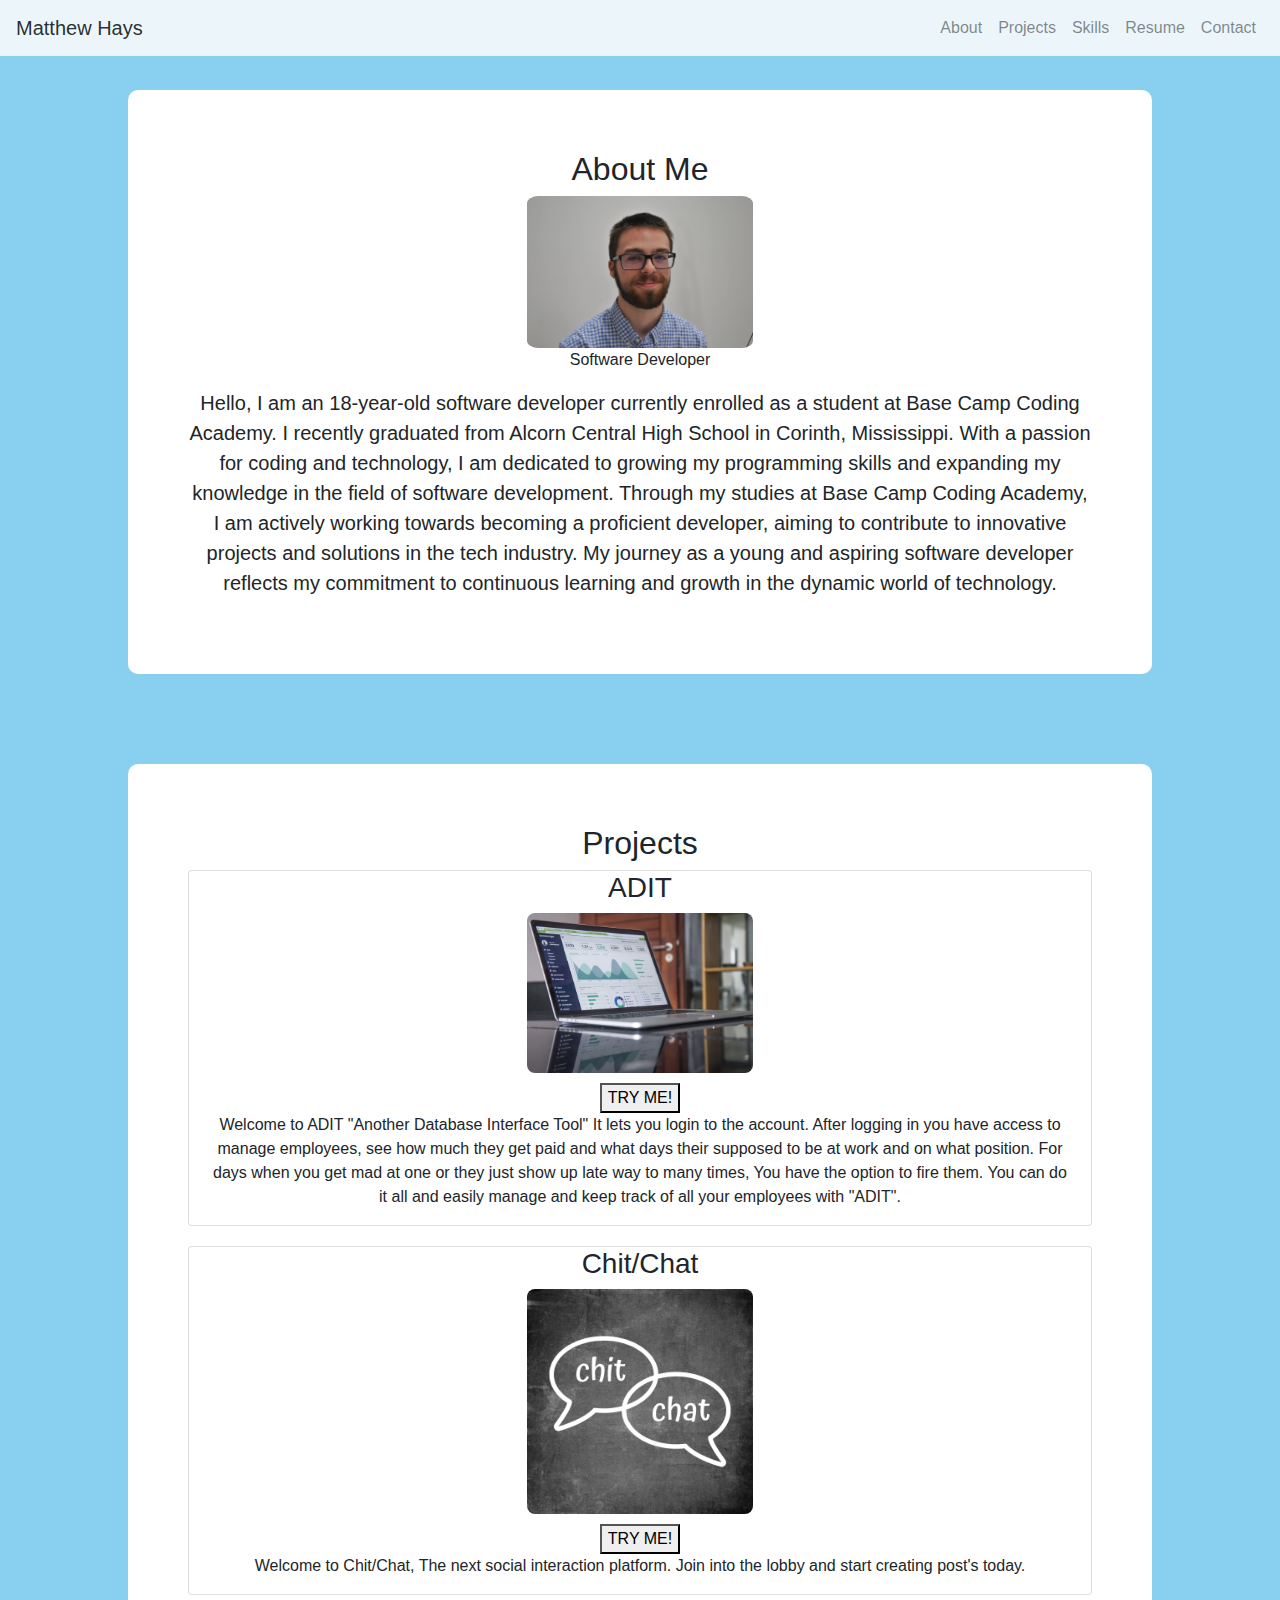
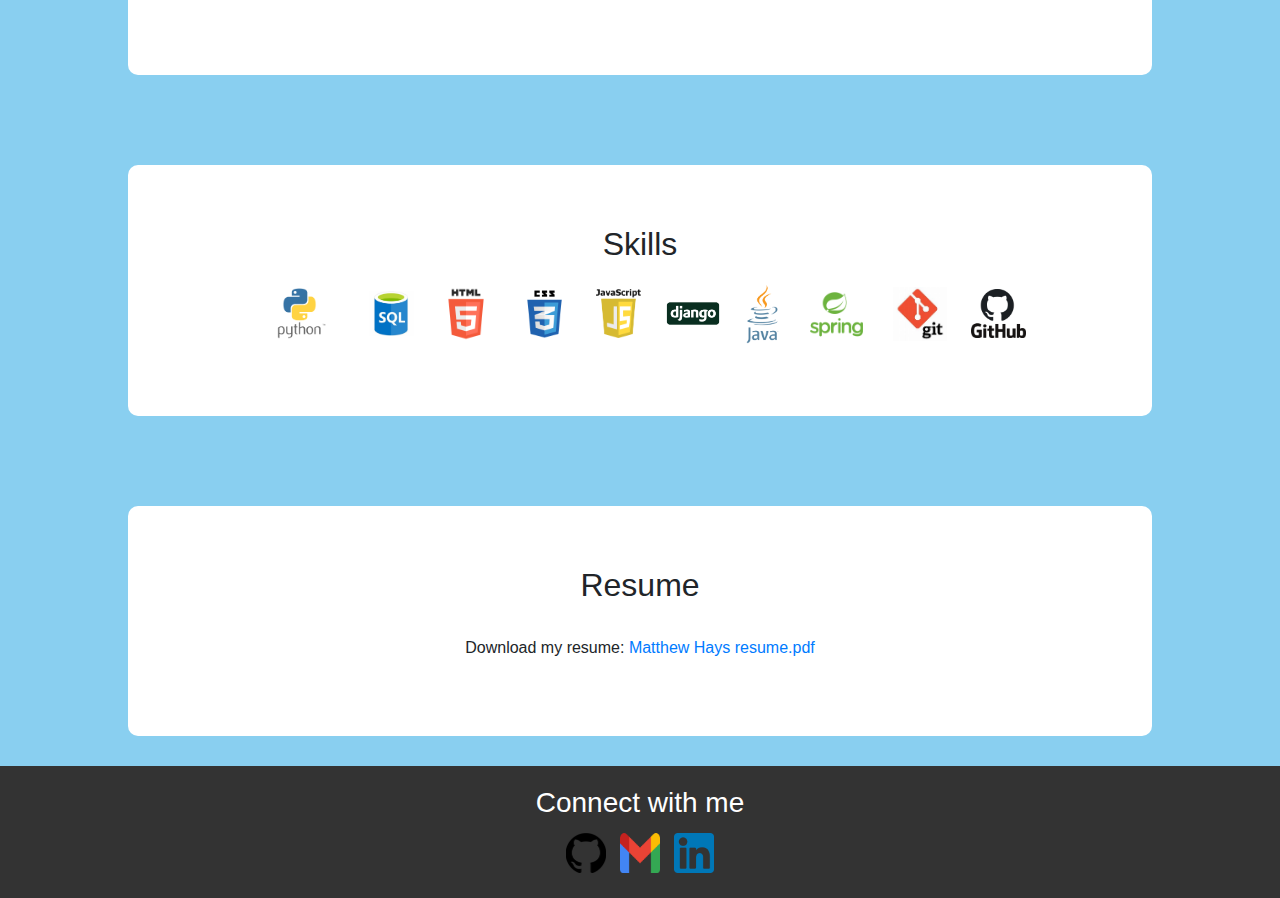
==== commit eaebd8e0: "finnished css" ====
--- a/index.html
+++ b/index.html
@@ -52,7 +52,7 @@
         <h2>Projects</h2>
         <div class="card">
             <h3>ADIT</h3>
-            <img src="/Images/adit_background.jpg" alt="Project 1 Image" class="project-image">
+            <img src="/Images/adit_background1.jpg" alt="Project 1 Image" class="project-image">
             <div class="project-description">
                 <a href="https://replit.com/@MatthewHays5/ADIT-Unit-2-P2?v=1" target="_blank"><button type="button">TRY ME!</button></a>
                 <p>Welcome to ADIT "Another Database Interface Tool" It lets you login to
--- a/styles.css
+++ b/styles.css
@@ -17,12 +17,13 @@
 
 .section-container {
     background-color: white;
-    padding: 20px;
+    padding: 60px;
     margin: 20px 0;
     border-radius: 10px;
     text-align: center;
     max-width: 80%;
     margin: 20px auto;
+    margin-top: 90px;
 }
 
 .card {
@@ -41,63 +42,73 @@
 }
 
 .python-skill-logo {
-    max-width: 8%;
+    max-width: 10%;
     height: auto;
     margin: 10px;
+    cursor: pointer;
 }
 
 .sql-skill-logo {
-    max-width: 6%;
+    max-width: 5%;
     height: auto;
     margin: 10px;
+    cursor: pointer;
 }
 
 .html-skill-logo {
     max-width: 6%;
     height: auto;
     margin: 10px;
+    cursor: pointer;
 }
 
 .css-skill-logo {
     max-width: 6%;
     height: auto;
     margin: 10px;
+    cursor: pointer;
 }
 
 .java-script-skill-logo {
     max-width: 5%;
     height: auto;
     margin: 10px;
+    cursor: pointer;
 }
 
 .django-skill-logo {
     max-width: 6%;
     height: auto;
     margin: 10px;
+    cursor: pointer;
 }
 
 .java-skill-logo {
-    max-width: 3%;
+    max-width: 4%;
     height: auto;
     margin: 10px;
+    cursor: pointer;
 }
 
 .spring-skill-logo {
-    max-width: 6%;
+    max-width: 7%;
     height: auto;
     margin: 10px;
+    cursor: pointer;
 }
 
 .git-skill-logo {
     max-width: 6%;
     height: auto;
     margin: 10px;
+    cursor: pointer;
 }
 
 .github-skill-logo {
     max-width: 6%;
     height: auto;
     margin: 10px;
+    cursor: pointer;
 }
 
 /* hover effect */
@@ -157,4 +168,13 @@
     #resume embed {
         display: none;
     }
+}
+
+.navbar {
+    position: fixed;
+    top: 0%;
+    left: 0%;
+    width: 100%;
+    z-index: 4;
+    opacity: 0.9;
 }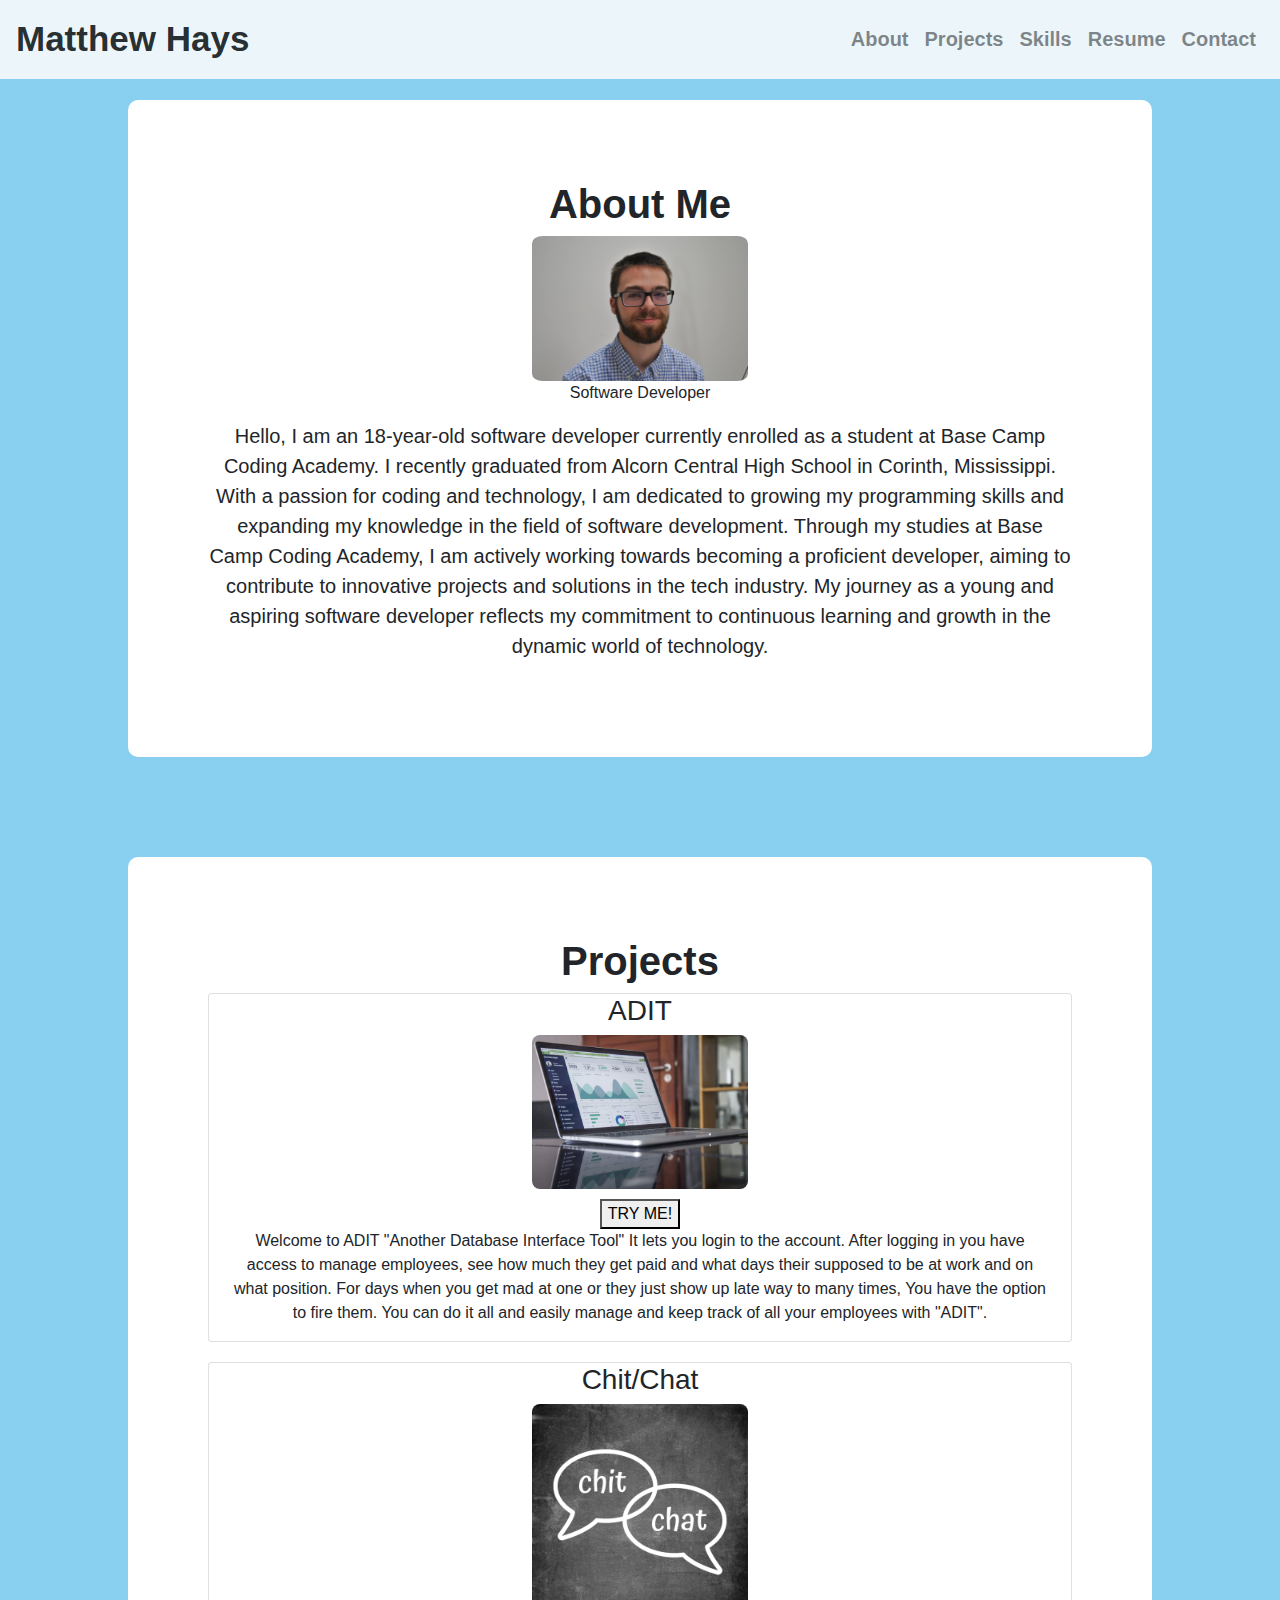
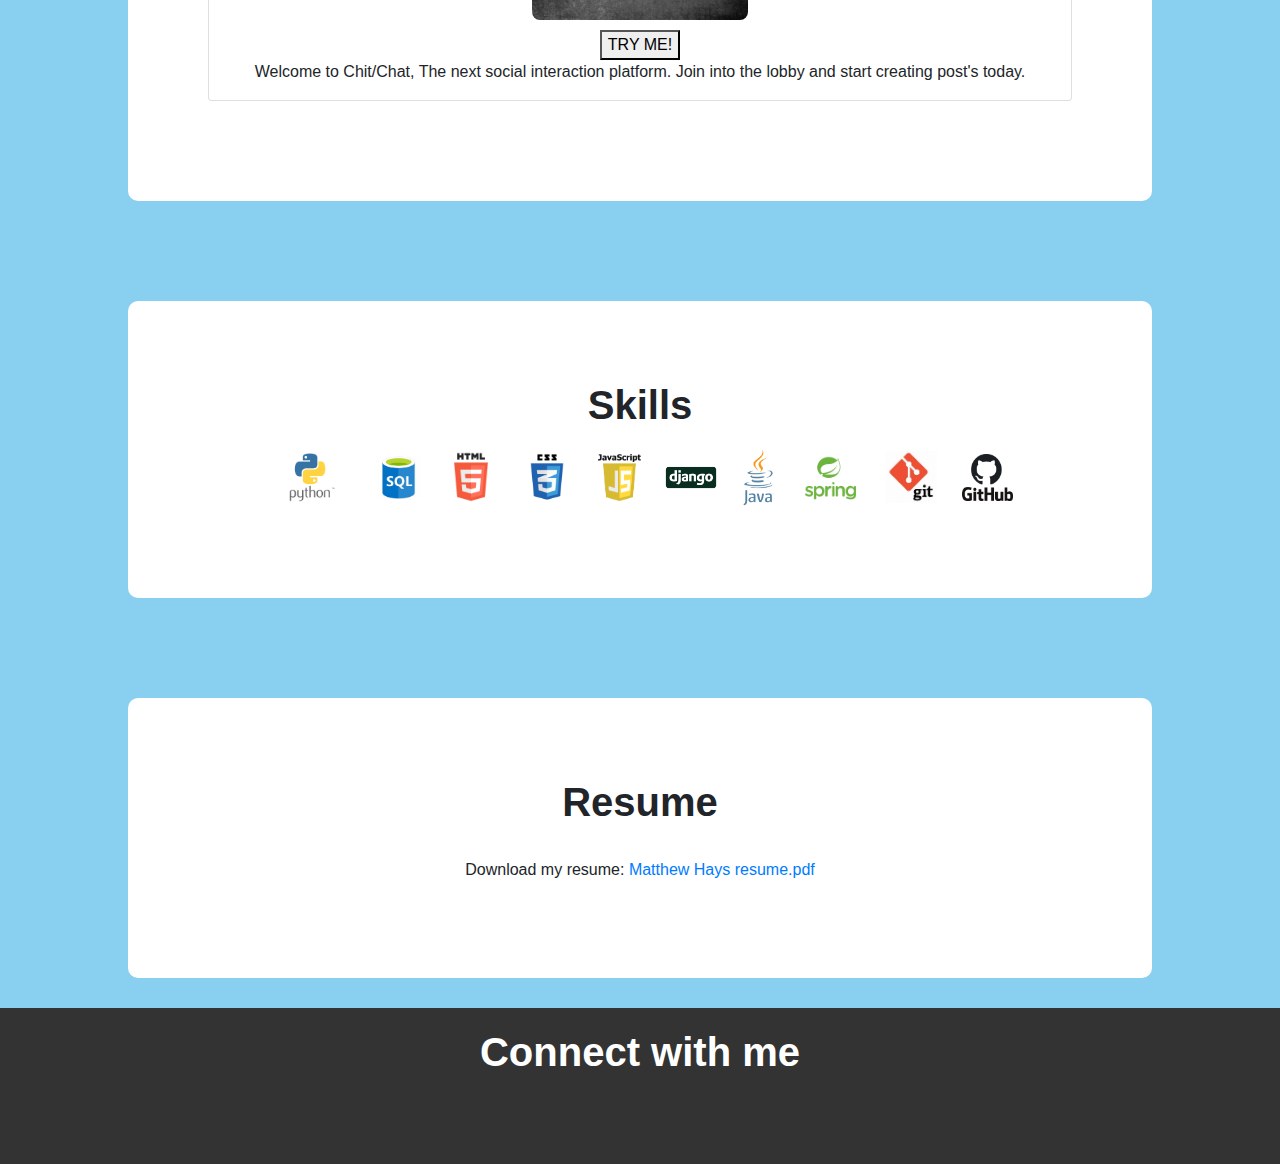
==== commit 95c0d3b6: "replaced contact logos with icons" ====
--- a/index.html
+++ b/index.html
@@ -5,22 +5,23 @@
     <meta charset="UTF-8">
     <meta name="viewport" content="width=device-width, initial-scale=1">
     <title>Portfolio</title>
+    <link rel="shortcut icon" type="image/jpg" href="/Images/portfolio_logo.png"/>
     <link rel="stylesheet" href="https://stackpath.bootstrapcdn.com/bootstrap/4.5.2/css/bootstrap.min.css">
     <link href="styles.css" rel="stylesheet" type="text/css">
-
+    <link rel="stylesheet" href="https://cdnjs.cloudflare.com/ajax/libs/font-awesome/6.5.1/css/all.min.css" integrity="sha512-DTOQO9RWCH3ppGqcWaEA1BIZOC6xxalwEsw9c2QQeAIftl+Vegovlnee1c9QX4TctnWMn13TZye+giMm8e2LwA==" crossorigin="anonymous" referrerpolicy="no-referrer" />
 </head>
 
 <body>
 
     <!-- Navigation Bar -->
     <nav class="navbar navbar-expand-lg navbar-light bg-light">
-        <a class="navbar-brand" href="#">Matthew Hays</a>
+        <a class="navbar-brand header_title" href="#">Matthew Hays</a>
         <button class="navbar-toggler" type="button" data-toggle="collapse" data-target="#navbarNav"
             aria-controls="navbarNav" aria-expanded="false" aria-label="Toggle navigation">
             <span class="navbar-toggler-icon"></span>
         </button>
         <div class="collapse navbar-collapse" id="navbarNav">
-            <ul class="navbar-nav ml-auto">
+            <ul class="navbar-nav ml-auto header_links">
                 <li class="nav-item"><a class="nav-link" href="#about">About</a></li>
                 <li class="nav-item"><a class="nav-link" href="#projects">Projects</a></li>
                 <li class="nav-item"><a class="nav-link" href="#skills">Skills</a></li>
@@ -31,7 +32,7 @@
     </nav>
 
     <section id="about" class="section-container">
-        <h2>About Me</h2>
+        <h2 class="section_title">About Me</h2>
         <div>
             <img src="Images/matthew.JPG" alt="Your Image" style="max-width: 25%; border-radius: 5%;">
         </div>
@@ -49,10 +50,10 @@
 
     <!-- Projects Section -->
     <section id="projects" class="section-container">
-        <h2>Projects</h2>
+        <h2 class="section_title">Projects</h2>
         <div class="card">
             <h3>ADIT</h3>
-            <img src="/Images/adit_background1.jpg" alt="Project 1 Image" class="project-image">
+            <img src="/Images/adit_background.png" alt="Project 1 Image" class="project-image">
             <div class="project-description">
                 <a href="https://replit.com/@MatthewHays5/ADIT-Unit-2-P2?v=1" target="_blank"><button type="button">TRY ME!</button></a>
                 <p>Welcome to ADIT "Another Database Interface Tool" It lets you login to
@@ -74,7 +75,7 @@
 
     <!-- Skills Section -->
     <section id="skills" class="section-container">
-        <h2>Skills</h2>
+        <h2 class="section_title">Skills</h2>
         <div>
             <!-- Python -->
             <img src="Images/python_logo.png" alt="Python Logo" class="python-skill-logo" data-name="Python">
@@ -111,7 +112,7 @@
 
     <!-- Resume Section -->
     <section id="resume" class="section-container">
-        <h2>Resume</h2>
+        <h2 class="section_title">Resume</h2>
         <embed src="Matthew Hays resume.pdf" width="1170" height="740"><br>
         <p>
             Download my resume: <a href="Matthew Hays resume.pdf" target="_blank" download>Matthew Hays resume.pdf</a>
@@ -121,22 +122,22 @@
     <footer id="contact" class="text-center"
         style="background-color: #333; color: white; padding: 20px; margin-top: 30px;">
         <div>
-            <h3>Connect with me</h3>
+            <h3 class="section_title">Connect with me</h3>
             <div class="footer-image-container">
                 <a href="https://github.com/mhays24" target="_blank" title="GitHub">
-                    <img src="Images/github_logo.png" alt="GitHub Image" class="footer-image">
+                    <i class="fa-brands fa-github icons" style="color: #ffffff;"></i>
                     <span class="footer-text">GitHub</span>
                 </a>
             </div>
             <div class="footer-image-container">
                 <a href="mailto:matthewhays419@gmail.com" title="Email">
-                    <img src="Images/gmail_logo.png" alt="Email Image" class="footer-image">
+                    <i class="fa-solid fa-envelope icons" style="color: #ffffff;"></i>
                     <span class="footer-text">Email</span>
                 </a>
             </div>
             <div class="footer-image-container">
                 <a href="https://www.linkedin.com/in/matthewhays12" target="_blank" title="LinkedIn">
-                    <img src="Images/linkedin_logo.png" alt="LinkedIn Image" class="footer-image">
+                    <i class="fa-brands fa-linkedin icons" style="color: #ffffff;"></i>
                     <span class="footer-text">LinkedIn</span>
                 </a>
             </div>
--- a/styles.css
+++ b/styles.css
@@ -17,13 +17,13 @@
 
 .section-container {
     background-color: white;
-    padding: 60px;
+    padding: 80px;
     margin: 20px 0;
     border-radius: 10px;
     text-align: center;
     max-width: 80%;
     margin: 20px auto;
-    margin-top: 90px;
+    margin-top: 100px;
 }
 
 .card {
@@ -130,17 +130,6 @@
     position: relative;
 }
 
-.footer-image {
-    width: 40px;
-    height: 40px;
-    margin: 5px;
-    transition: transform 0.3s ease-in-out;
-}
-
-.footer-image:hover {
-    transform: scale(1.2);
-}
-
 .footer-text {
     display: none;
     position: absolute;
@@ -164,12 +153,6 @@
     text-align: center;
 }
 
-@media screen and (max-width: 1450px) {
-    #resume embed {
-        display: none;
-    }
-}
-
 .navbar {
     position: fixed;
     top: 0%;
@@ -177,4 +160,36 @@
     width: 100%;
     z-index: 4;
     opacity: 0.9;
+}
+
+.icons {
+    font-size: 40px;
+    margin: 2px;
+    transition: transform 0.2s ease-in-out;
+    margin: 5px;
+}
+
+.icons:hover {
+    transform: scale(1.2);
+}
+
+.header_title {
+    font-size: 35px;
+    font-weight: bold;
+}
+
+.header_links {
+    font-size: 20px;
+    font-weight: bold;
+}
+
+.section_title {
+    font-size: 40px;
+    font-weight: bold;
+}
+
+@media screen and (max-width: 1600px) {
+    #resume embed {
+        display: none;
+    }
 }